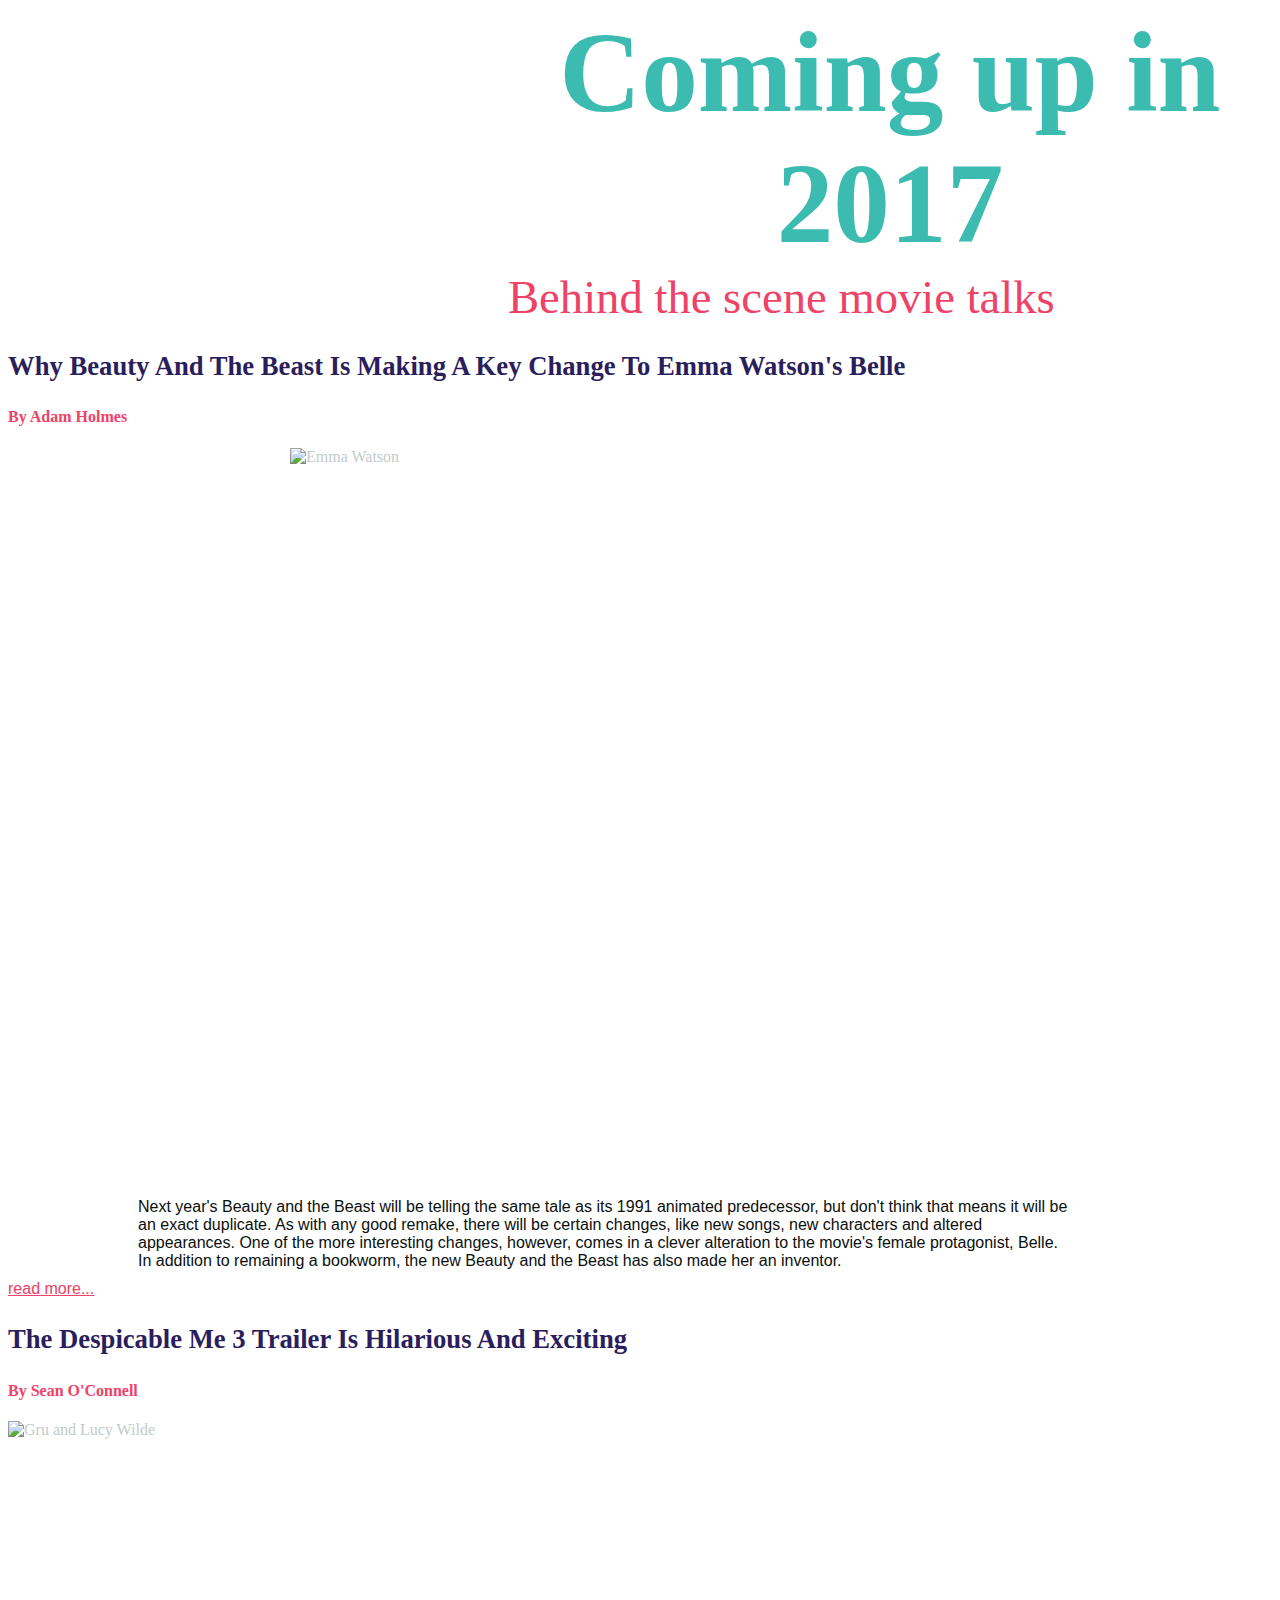
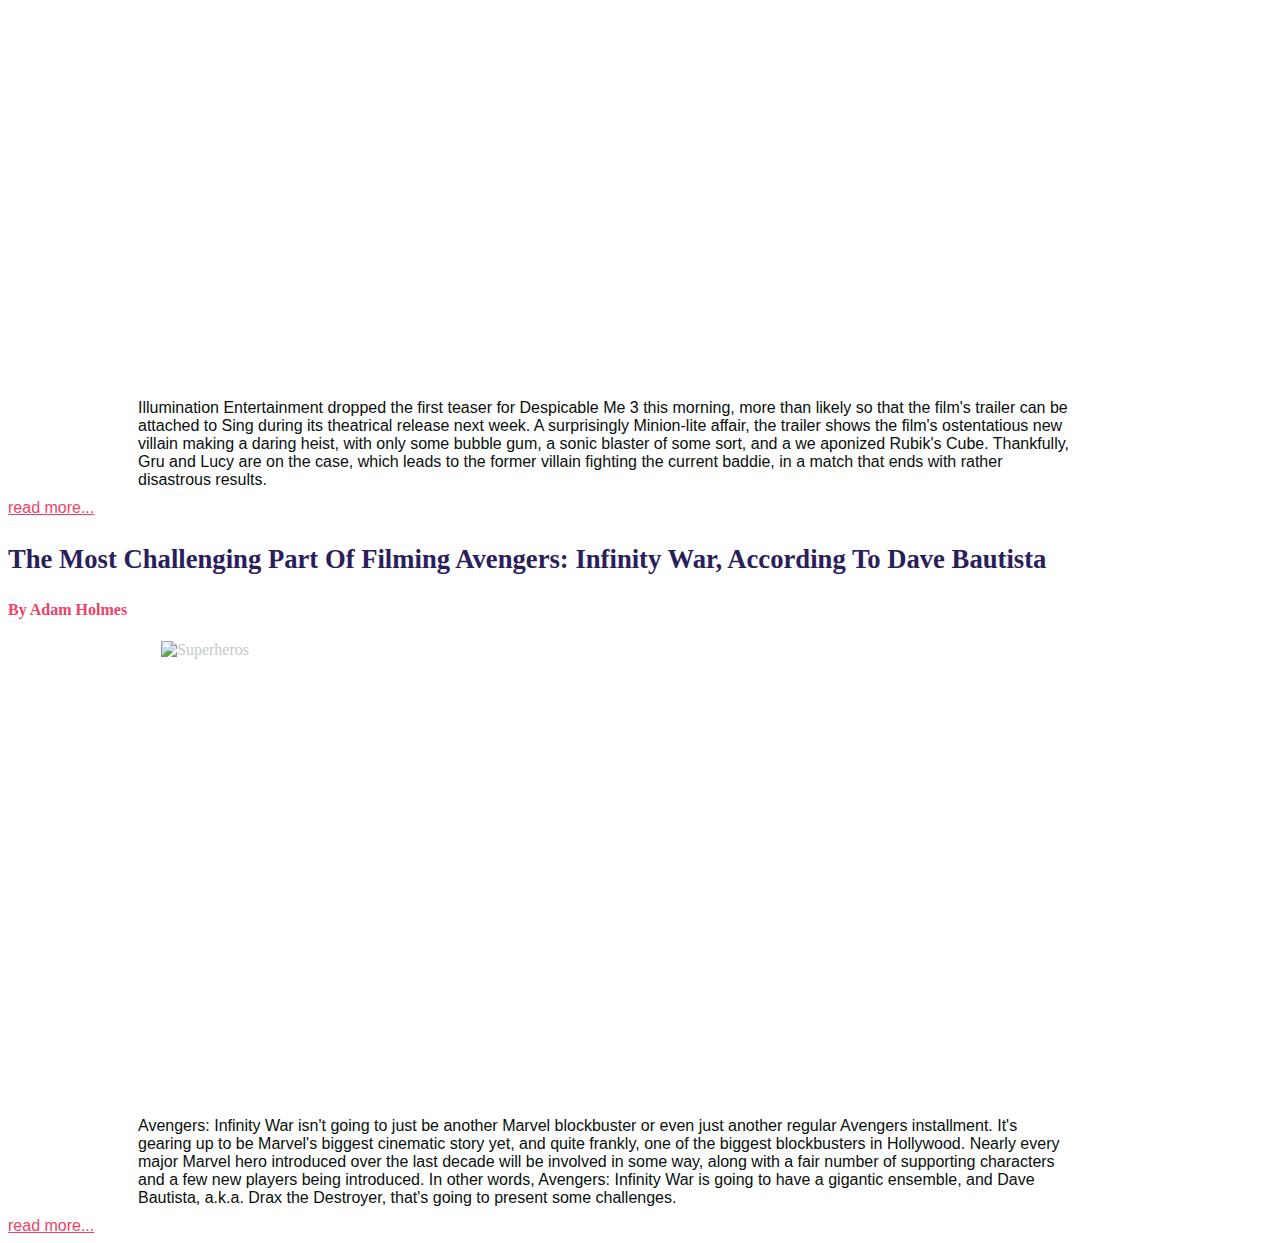
==== ex_01/index.html @ 7808a275 "My first rep" ====
<!DOCTYPE html>
<html>
<head>
    <title>Upcoming Movies</title>
    <link rel="stylesheet" href="css/style.css">
</head>
<body>

  <h1>Coming up in 2017</h1>
  <h2>Behind the scene movie talks</h2>
  <h3>Why Beauty And The Beast Is Making A Key Change To Emma Watson's Belle
  </h3>
  <h4>By Adam Holmes
  </h4> 
    <img src="http://static.boredpanda.com/blog/wp-content/uploads/2016/11/belle-gold-dress-emma-watson-beauty-and-the-beast-11.jpg" alt="Emma Watson" style="width:700px;height:700px;">
       <p>Next year's Beauty and the Beast will be telling the same tale as its 1991 animated predecessor, but don't think that means it will be an exact duplicate. As with any good remake, there will be certain changes, like new songs, new characters and altered appearances. One of the more interesting changes, however, comes in a clever alteration to the movie's female protagonist, Belle. In addition to remaining a bookworm, the new Beauty and the Beast has also made her an inventor.
       </p>
          <a href="http://www.cinemablend.com/news/1580919/why-beauty-and-the-beast-is-making-a-key-change-to-emma-watsons-belle">read more...
          </a> 
  <h3>The Despicable Me 3 Trailer Is Hilarious And Exciting
  </h3>
  <h4>By Sean O'Connell
  </h4> 
    <img src="http://cdn3-www.comingsoon.net/assets/uploads/gallery/despicable-me-3/despicableme0001.jpg" alt="Gru and Lucy Wilde" style="width:1280px;height:528px;">
       <p>Illumination Entertainment dropped the first teaser for Despicable Me 3 this morning, more than likely so that the film's trailer can be attached to Sing during its theatrical release next week. A surprisingly Minion-lite affair, the trailer shows the film's ostentatious new villain making a daring heist, with only some bubble gum, a sonic blaster of some sort, and a we aponized Rubik's Cube. Thankfully, Gru and Lucy are on the case, which leads to the former villain fighting the current baddie, in a match that ends with rather disastrous results.
       </p>
          <a href="http://www.cinemablend.com/news/1599932/the-despicable-me-3-trailer-is-hilarious-and-exciting-watch-it-now">read more...
          </a>  
  <h3>The Most Challenging Part Of Filming Avengers: Infinity War, According To Dave Bautista
  </h3>
  <h4>By Adam Holmes
  </h4>
    <img src="http://img.bbystatic.com/BestBuy_US/en_US/images/abn/2015/mm/pr/137434-AvengersAgeUltron/Avengers-panel1a-137434.jpg" alt="Superheros" style="width:958px;height:426px;">
       <p>Avengers: Infinity War isn't going to just be another Marvel blockbuster or even just another regular Avengers installment. It's gearing up to be Marvel's biggest cinematic story yet, and quite frankly, one of the biggest blockbusters in Hollywood. Nearly every major Marvel hero introduced over the last decade will be involved in some way, along with a fair number of supporting characters and a few new players being introduced. In other words, Avengers: Infinity War is going to have a gigantic ensemble, and Dave Bautista, a.k.a. Drax the Destroyer, that's going to present some challenges.
       </p>
          <a href="http://www.cinemablend.com/news/1616660/the-most-challenging-part-of-filming-avengers-infinity-war-according-to-dave-bautista">read more...
          </a>
</body>
</html>
---- ex_01/css/style.css ----
body {color: #C4CBCA;
}

h1 {font-family: Georgia;
    font-weight: bold;
    font-size: 85pt;  
    color: #3CBBB1;
    text-align: center;
    margin: 0px 0px 0px 500px 
}
h2 {font-family: Georgia;
    font-weight: normal;
    font-size: 35pt;  
    color: #EE4266;
    margin: 0px 0px 0px 500px 
}
h3 {font-family: Georgia;
    font-weight: bold;
    font-size: 20pt; 
    color: #2A1E5C;
}
h4 {font-family: Georgia;
    font-weight: thin;
    color: #EE4266;
}
img {display: block;
     margin: auto;
}
p {font-family: Helvetica;
   font-weight: normal;
   color: #0A0F0D;
   margin: 50px 200px 10px 130px; 
}
a {font-family: Helvetica;
   font-weight: light;
   color: #EE4266;
}
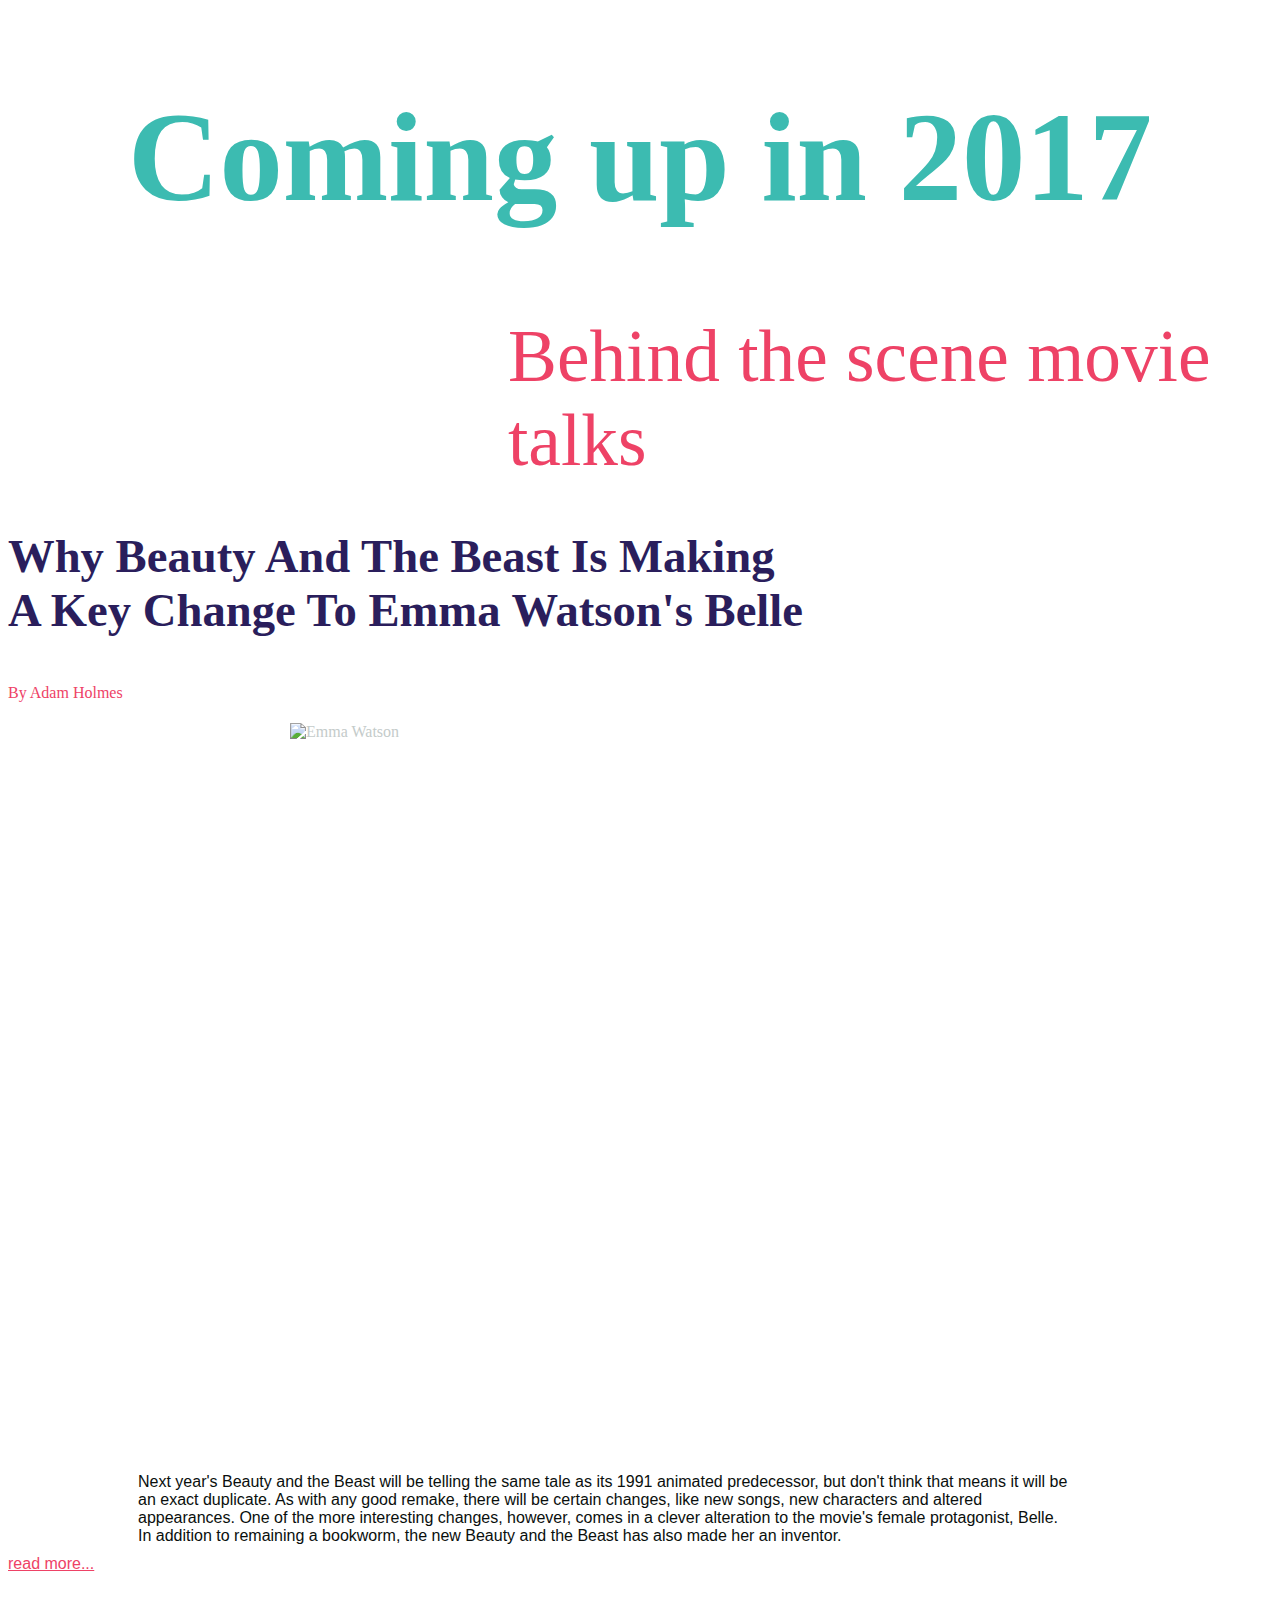
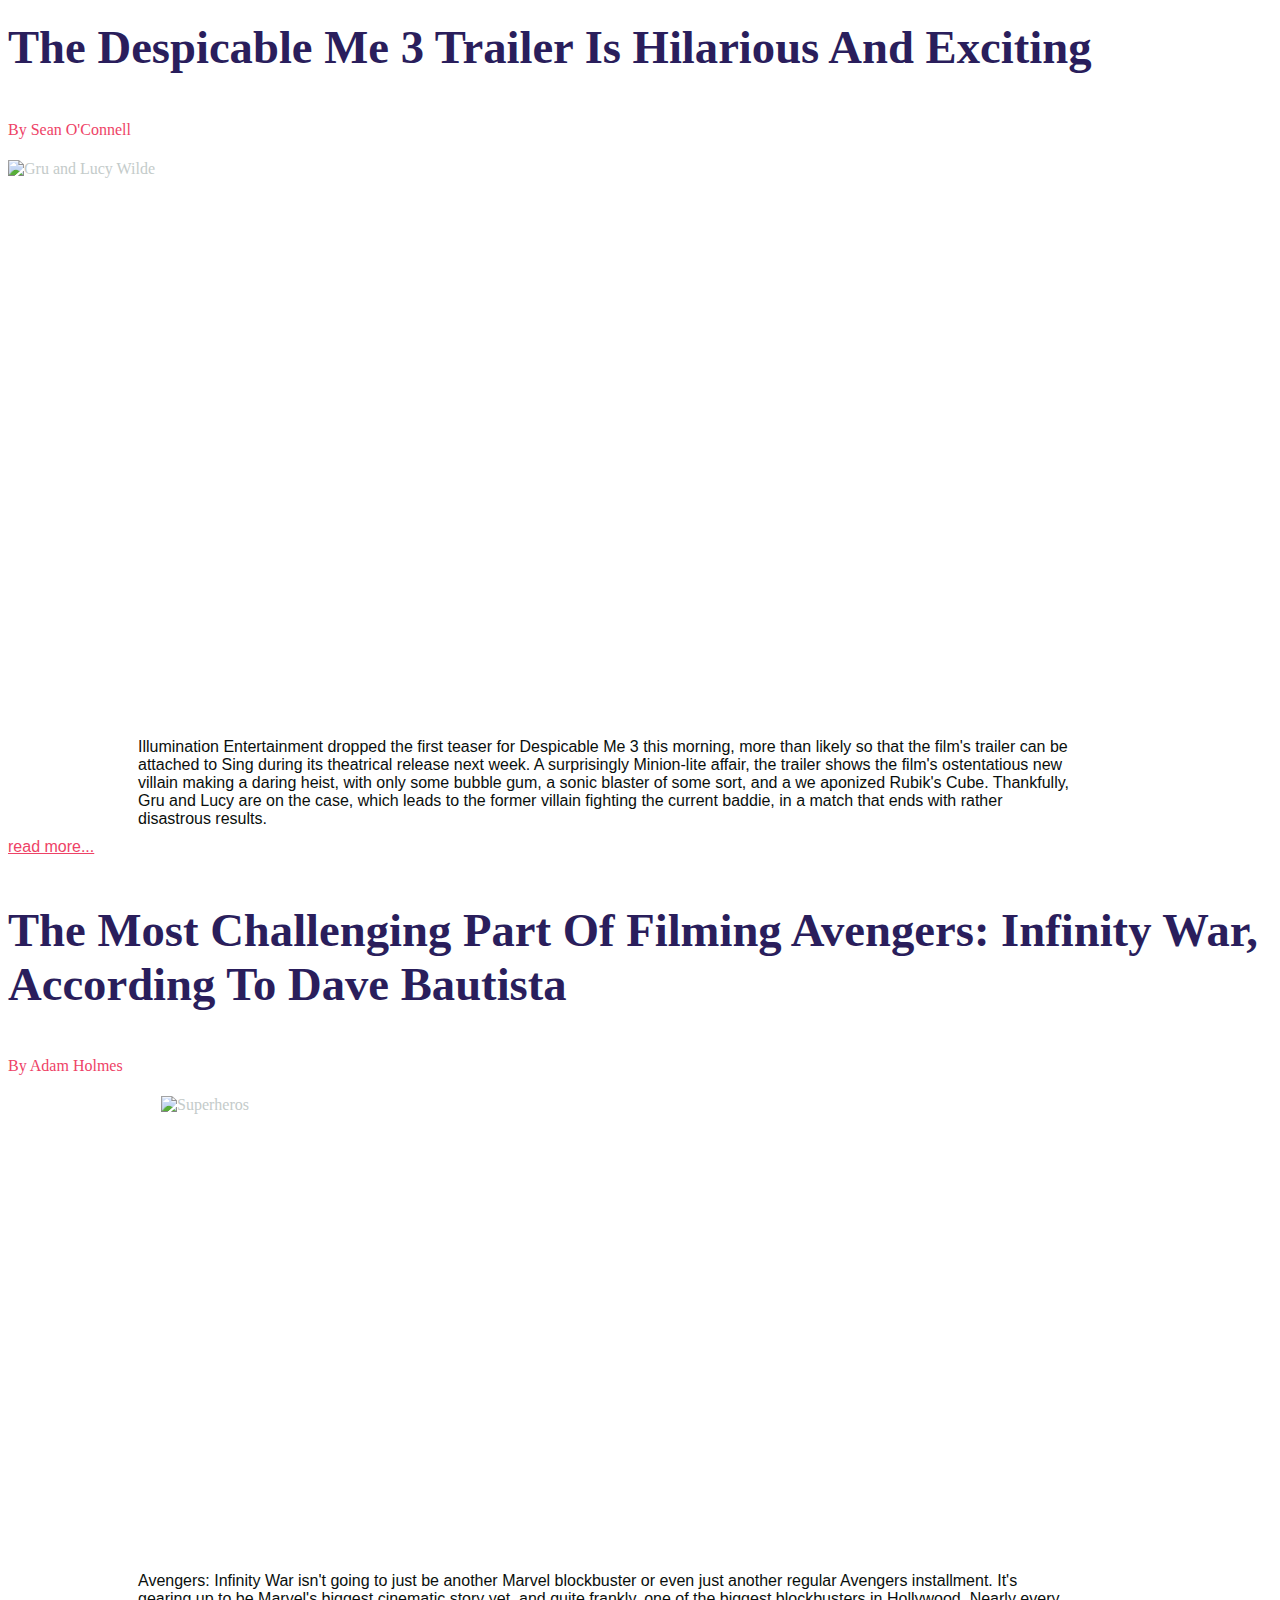
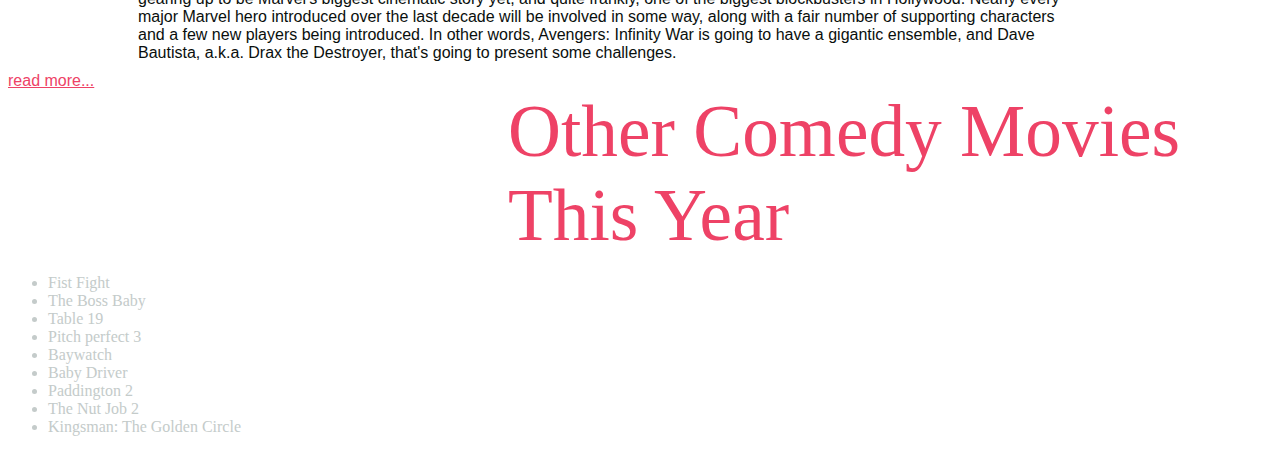
==== commit 0bbba91f: "a_01 submission" ====
--- a/ex_01/index.html
+++ b/ex_01/index.html
@@ -9,7 +9,7 @@
 
   <h1>Coming up in 2017</h1>
   <h2>Behind the scene movie talks</h2>
-  <h3>Why Beauty And The Beast Is Making A Key Change To Emma Watson's Belle
+  <h3>Why Beauty And The Beast Is Making<br>A Key Change To Emma Watson's Belle
   </h3>
   <h4>By Adam Holmes
   </h4> 
@@ -36,5 +36,17 @@
        </p>
           <a href="http://www.cinemablend.com/news/1616660/the-most-challenging-part-of-filming-avengers-infinity-war-according-to-dave-bautista">read more...
           </a>
+  <h2>Other Comedy Movies This Year</h2> 
+            <ul>
+              <li>Fist Fight</li> 
+              <li>The Boss Baby</li>  
+              <li>Table 19</li> 
+              <li>Pitch perfect 3</li> 
+              <li>Baywatch </li> 
+              <li>Baby Driver</li>  
+              <li>Paddington 2 </li> 
+              <li>The Nut Job 2</li>  
+              <li>Kingsman: The Golden Circle</li> 
+            </ul>
 </body>
 </html>--- a/ex_01/css/style.css
+++ b/ex_01/css/style.css
@@ -3,36 +3,35 @@
 }
 
 h1 {font-family: Georgia;
-    font-weight: bold;
-    font-size: 85pt;  
+    font-weight: 900;
+    font-size: 95pt;  
     color: #3CBBB1;
     text-align: center;
-    margin: 0px 0px 0px 500px 
 }
 h2 {font-family: Georgia;
-    font-weight: normal;
-    font-size: 35pt;  
+    font-weight: 400;
+    font-size: 55pt;  
     color: #EE4266;
     margin: 0px 0px 0px 500px 
 }
 h3 {font-family: Georgia;
-    font-weight: bold;
-    font-size: 20pt; 
+    font-weight: 600;
+    font-size: 35pt; 
     color: #2A1E5C;
 }
 h4 {font-family: Georgia;
-    font-weight: thin;
+    font-weight: 100;
     color: #EE4266;
 }
 img {display: block;
      margin: auto;
 }
 p {font-family: Helvetica;
-   font-weight: normal;
+   font-weight: 300;
    color: #0A0F0D;
    margin: 50px 200px 10px 130px; 
 }
 a {font-family: Helvetica;
-   font-weight: light;
+   font-weight: 200;
    color: #EE4266;
 }